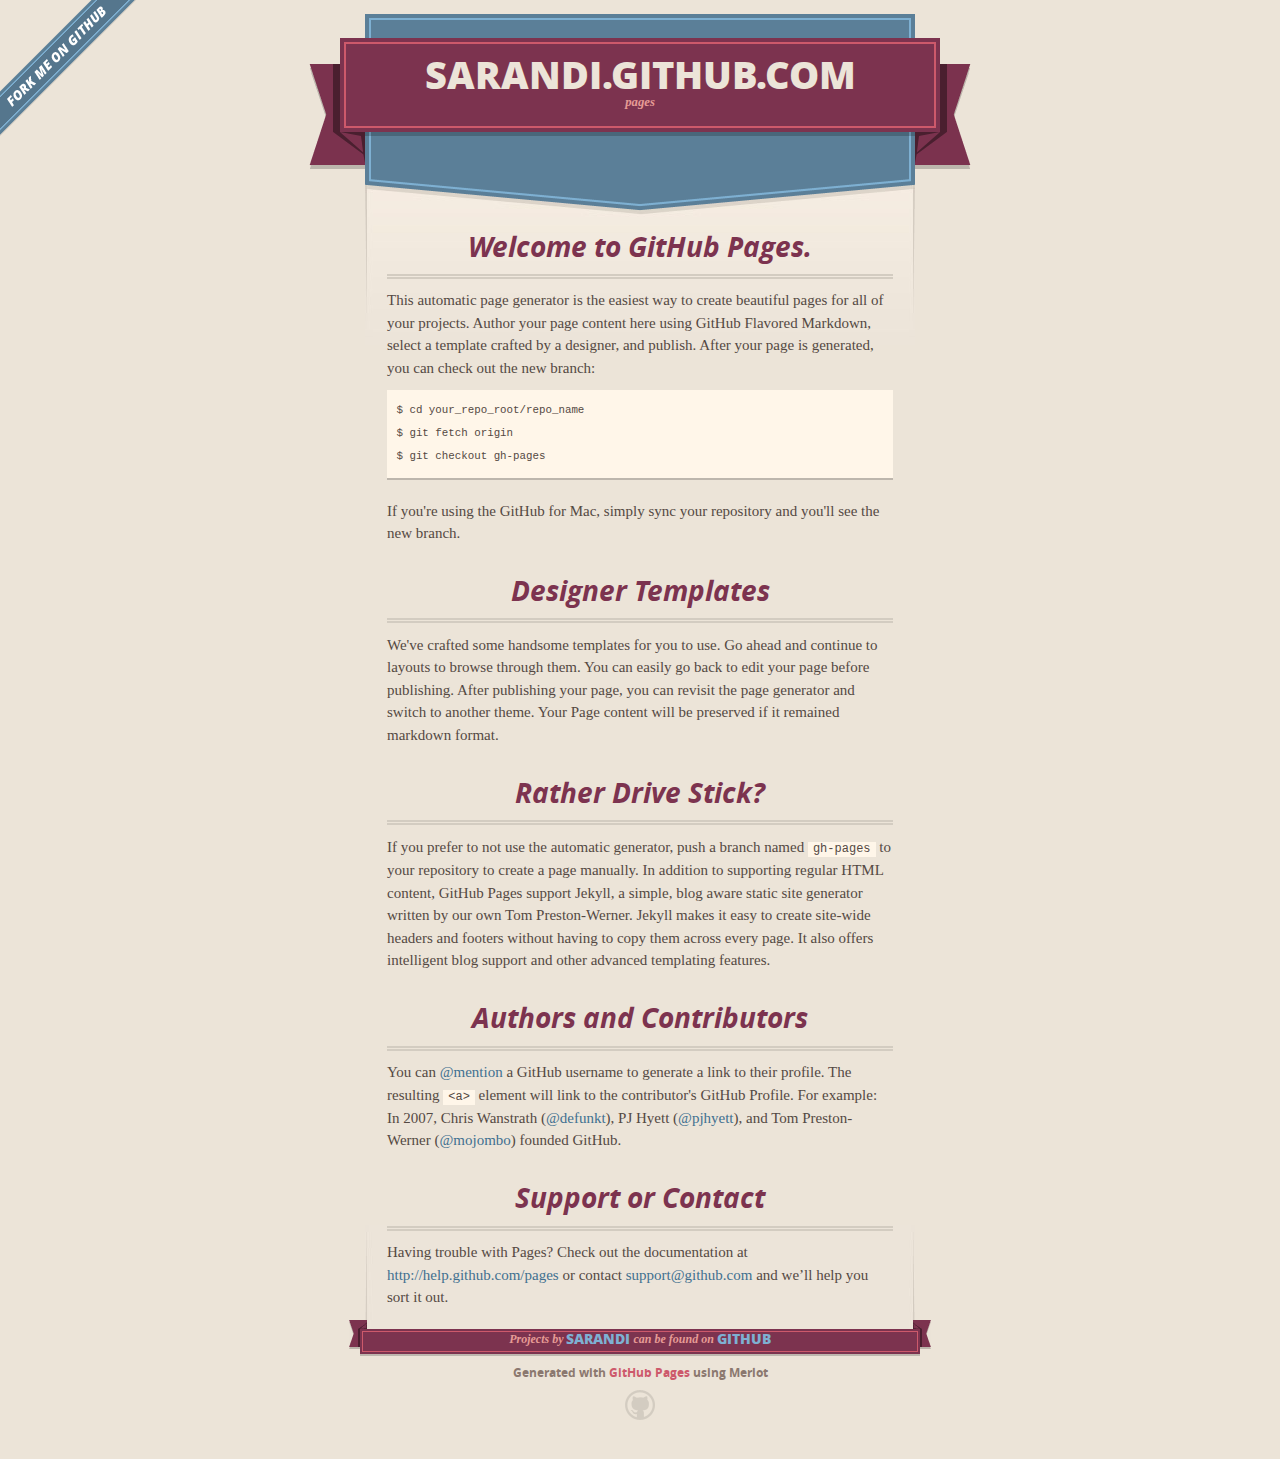
==== index.html @ 081c8bf5 "Replace master branch with page content via GitHub" ====
<!DOCTYPE html>
<html>
  <head>
    <meta charset='utf-8'>
    <meta http-equiv="X-UA-Compatible" content="chrome=1">
    <meta name="viewport" content="width=640" />

    <link rel="stylesheet" href="stylesheets/core.css" media="screen"/>
    <link rel="stylesheet" href="stylesheets/mobile.css" media="handheld, only screen and (max-device-width:640px)"/>
    <link rel="stylesheet" href="stylesheets/pygment_trac.css"/>

    <script type="text/javascript" src="javascripts/modernizr.js"></script>
    <script type="text/javascript" src="https://ajax.googleapis.com/ajax/libs/jquery/1.7.1/jquery.min.js"></script>
    <script type="text/javascript" src="javascripts/headsmart.min.js"></script>
    <script type="text/javascript">
      $(document).ready(function () {
        $('#main_content').headsmart()
      })
    </script>
    <title>Sarandi.github.com by sarandi</title>
  </head>

  <body>
    <a id="forkme_banner" href="https://github.com/sarandi">View on GitHub</a>
    <div class="shell">

      <header>
        <span class="ribbon-outer">
          <span class="ribbon-inner">
            <h1>Sarandi.github.com</h1>
            <h2>pages</h2>
          </span>
          <span class="left-tail"></span>
          <span class="right-tail"></span>
        </span>
      </header>

      <div id="no-downloads">
        <span class="inner">
        </span>
      </div>


      <span class="banner-fix"></span>


      <section id="main_content">
        <h3>Welcome to GitHub Pages.</h3>

<p>This automatic page generator is the easiest way to create beautiful pages for all of your projects. Author your page content here using GitHub Flavored Markdown, select a template crafted by a designer, and publish. After your page is generated, you can check out the new branch:</p>

<pre><code>$ cd your_repo_root/repo_name
$ git fetch origin
$ git checkout gh-pages
</code></pre>

<p>If you're using the GitHub for Mac, simply sync your repository and you'll see the new branch.</p>

<h3>Designer Templates</h3>

<p>We've crafted some handsome templates for you to use. Go ahead and continue to layouts to browse through them. You can easily go back to edit your page before publishing. After publishing your page, you can revisit the page generator and switch to another theme. Your Page content will be preserved if it remained markdown format.</p>

<h3>Rather Drive Stick?</h3>

<p>If you prefer to not use the automatic generator, push a branch named <code>gh-pages</code> to your repository to create a page manually. In addition to supporting regular HTML content, GitHub Pages support Jekyll, a simple, blog aware static site generator written by our own Tom Preston-Werner. Jekyll makes it easy to create site-wide headers and footers without having to copy them across every page. It also offers intelligent blog support and other advanced templating features.</p>

<h3>Authors and Contributors</h3>

<p>You can <a href="https://github.com/blog/821" class="user-mention">@mention</a> a GitHub username to generate a link to their profile. The resulting <code>&lt;a&gt;</code> element will link to the contributor's GitHub Profile. For example: In 2007, Chris Wanstrath (<a href="https://github.com/defunkt" class="user-mention">@defunkt</a>), PJ Hyett (<a href="https://github.com/pjhyett" class="user-mention">@pjhyett</a>), and Tom Preston-Werner (<a href="https://github.com/mojombo" class="user-mention">@mojombo</a>) founded GitHub.</p>

<h3>Support or Contact</h3>

<p>Having trouble with Pages? Check out the documentation at <a href="http://help.github.com/pages">http://help.github.com/pages</a> or contact <a href="mailto:support@github.com">support@github.com</a> and we’ll help you sort it out.</p>
      </section>

      <footer>
        <span class="ribbon-outer">
          <span class="ribbon-inner">
            <p>Projects by <a href="https://github.com/sarandi">sarandi</a> can be found on <a href="https://github.com/sarandi">GitHub</a></p>
          </span>
          <span class="left-tail"></span>
          <span class="right-tail"></span>
        </span>
        <p>Generated with <a href="http://pages.github.com">GitHub Pages</a> using Merlot</p>
        <span class="octocat"></span>
      </footer>

    </div>

    
  </body>
</html>
---- stylesheets/core.css ----
@import url("screen.css");
@import url("non-screen.css") handheld;
@import url("non-screen.css") only screen and (max-device-width:640px);
---- stylesheets/mobile.css ----
/* Generated by Font Squirrel (http://www.fontsquirrel.com) on February 9, 2012 */


@font-face {
  font-family: 'Open Sans';
  src: url('../fonts/opensans-regular-webfont.eot');
  src: url('../fonts/opensans-regular-webfont.eot?#iefix') format('embedded-opentype'),
       url('../fonts/opensans-regular-webfont.woff') format('woff'),
       url('../fonts/opensans-regular-webfont.ttf') format('truetype'),
       url('../fonts/opensans-regular-webfont.svg#OpenSansRegular') format('svg');
  font-weight: normal;
  font-style: normal;
}

@font-face {
  font-family: 'Open Sans';
  src: url('../fonts/opensans-italic-webfont.eot');
  src: url('../fonts/opensans-italic-webfont.eot?#iefix') format('embedded-opentype'),
       url('../fonts/opensans-italic-webfont.woff') format('woff'),
       url('../fonts/opensans-italic-webfont.ttf') format('truetype'),
       url('../fonts/opensans-italic-webfont.svg#OpenSansItalic') format('svg');
  font-weight: normal;
  font-style: italic;
}

@font-face {
  font-family: 'Open Sans';
  src: url('../fonts/opensans-bold-webfont.eot');
  src: url('../fonts/opensans-bold-webfont.eot?#iefix') format('embedded-opentype'),
       url('../fonts/opensans-bold-webfont.woff') format('woff'),
       url('../fonts/opensans-bold-webfont.ttf') format('truetype'),
       url('../fonts/opensans-bold-webfont.svg#OpenSansBold') format('svg');
  font-weight: bold;
  font-style: normal;
}

@font-face {
  font-family: 'Open Sans';
  src: url('../fonts/opensans-bolditalic-webfont.eot');
  src: url('../fonts/opensans-bolditalic-webfont.eot?#iefix') format('embedded-opentype'),
       url('../fonts/opensans-bolditalic-webfont.woff') format('woff'),
       url('../fonts/opensans-bolditalic-webfont.ttf') format('truetype'),
       url('../fonts/opensans-bolditalic-webfont.svg#OpenSansBoldItalic') format('svg');
  font-weight: bold;
  font-style: italic;
}

@font-face {
  font-family: 'Open Sans';
  src: url('../fonts/opensans-extrabold-webfont.eot');
  src: url('../fonts/opensans-extrabold-webfont.eot?#iefix') format('embedded-opentype'),
       url('../fonts/opensans-extrabold-webfont.woff') format('woff'),
       url('../fonts/opensans-extrabold-webfont.ttf') format('truetype'),
       url('../fonts/opensans-extrabold-webfont.svg#OpenSansExtrabold') format('svg');
  font-weight: bolder;
  font-style: normal;
}


/* http://meyerweb.com/eric/tools/css/reset/ 
   v2.0 | 20110126
   License: none (public domain)
*/

html, body, div, span, applet, object, iframe,
h1, h2, h3, h4, h5, h6, p, blockquote, pre,
a, abbr, acronym, address, big, cite, code,
del, dfn, em, img, ins, kbd, q, s, samp,
small, strike, strong, sub, sup, tt, var,
b, u, i, center,
dl, dt, dd, ol, ul, li,
fieldset, form, label, legend,
table, caption, tbody, tfoot, thead, tr, th, td,
article, aside, canvas, details, embed, 
figure, figcaption, footer, header, hgroup, 
menu, nav, output, ruby, section, summary,
time, mark, audio, video {
  margin: 0;
  padding: 0;
  border: 0;
  font-size: 100%;
  font: inherit;
  vertical-align: baseline;
}
/* HTML5 display-role reset for older browsers */
article, aside, details, figcaption, figure, 
footer, header, hgroup, menu, nav, section {
  display: block;
}
body {
  line-height: 1;
}
ol, ul {
  list-style: none;
}
blockquote, q {
  quotes: none;
}
blockquote:before, blockquote:after,
q:before, q:after {
  content: '';
  content: none;
}
table {
  border-collapse: collapse;
  border-spacing: 0;
}

header, footer, section {
  display: block;
  position: relative;
}

/* STYLES */

div.shell {
  display: block;
  width: 640px;
  margin: 0 auto;
}

a#forkme_banner {
  display: none;
}

/* header */

header {
  position: relative;
  z-index: 2;
  margin: 0;
  max-width: 640px;
  top: 51px;
}

header span.ribbon-inner {
  position: relative;
  display: block;
  background-color: #cd596b;
  border: 8px solid #7c334f;
  padding: 6px;
  z-index: 1;
}

header span.left-tail, header span.right-tail {
  position: relative;
  display: block;
  width: 19px;
  height: 10px;
  background: transparent url(../images/ribbon-tail-sprite-2x.png) 0 0 no-repeat;
  position: absolute;
  bottom: -10px;
  z-index: 0;
}

header span.left-tail {
  background-position: 0 0;
  left: 0;
}

header span.right-tail {
  background-position: -19px 0;
  right: 0;
}

header h1 {
  background-color: #7c334f;
  font-size: 2em;
  font-weight: bolder;
  font-style: normal;
  text-transform: uppercase;
  color: #ece4d8;
  text-align: center;
  line-height:1;  
  padding: 14px 20px 0;
}

header h2 {
  background-color: #7c334f;
  font: bold italic .85em/1.5 Georgia, Times, “Times New Roman”, serif;
  color: #e69b95;
  padding-bottom: 14px;
  margin-top: -3px;
  text-align: center;
}

section#downloads {
  position: relative;
  display: block;
  height: 171px;
  width: 602px;
  padding-bottom: 150px;
  margin: 51px auto -250px;
  z-index: 1;
  background: transparent url(../images/shield.png) center 0 no-repeat;
}

section#downloads a {
  display: none;
}

span.banner-fix {
  background: transparent url(../images/shield-fallback.png) center top no-repeat;
  display: block;
  height: 31px;
  position: absolute;
  width: 640px;
  top: 20px;

}

section#main_content {
  z-index: 2;
  padding: 20px 40px 0;
  min-height:185px;
}

/* footer */

footer {
  background: none;
  padding-top: 104px;
  margin: -94px auto 40px;
  max-width:640px;
  text-align: center;
}

footer span.ribbon-outer {
  display: block;
  position: relative;
  border-bottom: 2px solid #bdb6ad;
}

footer span.ribbon-inner {
  position: relative;
  display: block;
  background-color: #cd596b;
  border: 8px solid #7c334f;
  padding: 6px;
  z-index: 1;
}

footer p {
  font-family: 'Open Sans', sans-serif;
  font-weight: bold;
  font-size: .6em;
  color: #8b786f;
}

footer a {
  color: #cd596b;
}

footer span.ribbon-inner p {
  background-color: #7c334f;
  margin: 0;
  color: #e69b95;
  font: bold italic 22px/1 Georgia, Times, “Times New Roman”, serif;
  height: auto;
  line-height: 1.1;
  padding: 20px 0px 10px;
}

footer span.ribbon-inner a {
  display: block;
  position: relative;
  bottom: 0;
  color: #7eb0d2;
  font-family: 'Open Sans', sans-serif;
  text-transform: uppercase;
  font-style: normal;
  font-weight: bolder;
  font-size: 38px;
  padding-bottom: 10px;
}

footer span.ribbon-inner a:hover {
  color: #7eb0d2;
}

footer span.left-tail, footer span.right-tail {
  position: relative;
  display: block;
  width: 23px;
  height: 126px;
  background: transparent url(../images/small-ribbon-tail-sprite-2x.png) 0 0 no-repeat;
  position: absolute;
  top: -126px;
  z-index: 0;
}

footer span.left-tail {
  background-position: 0 0;
  left: 0;
}

footer span.right-tail {
  background-position: -23px 0;
  right: 0;
}

footer span.octocat {
  background: transparent url(../images/octocat-2x.png) 0 0 no-repeat;
  display: block;
  width: 60px;
  height: 60px;
  margin: 20px auto 0;}

/* content */

body {
  background: #ece4d8;
  font: normal normal 30px/1.5 Georgia, Palatino,” Palatino Linotype”, Times, “Times New Roman”, serif;
  color: #544943;
  -webkit-font-smoothing: antialiased;
}

a, a:hover {
  color: #417090;
}

a {
  text-decoration: none;
}

a:hover {
  text-decoration: underline;
}

h1,h2,h3,h4,h5,h6 {
  font-family: 'Open Sans', sans-serif;
  font-weight: bold;
}

p {
  margin: .7em 0 0;
}

strong {
  font-weight: bold;
}

em {
  font-style: italic;
}

ol {
  margin: .7em 0;
  list-style-type: decimal;
  padding-left: 1.35em;
}

ul {
  margin: .7em 0;
  padding-left: 1.35em;
}

ul li {
  padding-left: 20px;
  background: transparent url(../images/chevron-2x.png) left 15px no-repeat;
}

blockquote {
  font-family: 'Open Sans', sans-serif;
  margin: 20px 0;
  color: #8b786f;
  padding-left: 1.35em;
  background: transparent url('../images/blockquote-gfx-2x.png') 0 8px no-repeat;
}

img {
  -webkit-box-shadow: 0px 4px 0px #bdb6ad;
  -moz-box-shadow: 0px 4px 0px #bdb6ad;
  box-shadow: 0px 4px 0px #bdb6ad;
  border: 4px solid #fff6e9;
  max-width: 556px;
}

hr {
  border: none;
  outline: none;
  height: 42px;
  background: transparent url('../images/hr-2x.jpg') center center repeat-x;
  margin: 0 0 20px;
}

code {
  background: #fff6e9;
  font: normal normal .9em/1.7 "Lucida Sans Typewriter", "Lucida Console", Monaco, "Bitstream Vera Sans Mono", monospace;
  padding: 0 5px 1px;
}

pre {
  margin: 10px 0 20px;
  padding: .7em;
  background: #fff6e9;
  border-bottom: 4px solid #bdb6ad;
  font: normal normal .9em/1.7 "Lucida Sans Typewriter", "Lucida Console", Monaco, "Bitstream Vera Sans Mono", monospace;
  overflow: auto;
}

table {
  background: #fff6e9;
  display: table;
  width: 100%;
  border-collapse: separate;
  border-bottom: 4px solid #bdb6ad;
  margin: 10px 0;
}

tr {
  display: table-row;
}

th {
  display: table-cell;
  padding: 2px 10px;
  border: solid #ece4d8;
  border-width: 0 4px 4px 0;
  color: #cd596b;
  font-family: 'Open Sans', sans-serif;
  font-weight: bold;
  font-size: .85em;
}

td {
  display: table-cell;
  padding: 0 .7em;
  border: solid #ece4d8;
  border-width: 0 4px 4px 0;
}

td:last-child, th:last-child {
  border-right: none;
}

tr:last-child td {
  border-bottom: none;
}

dl {
  margin: .7em 0 20px;
}

dt {
  font-family: 'Open Sans', sans-serif;
  font-weight: bold;
}

dd {
  padding-left: 1.35em;
}

dd p:first-child {
  margin-top: 0;
}

/* Content based headers */

#main_content > .header-level-1:first-child,
#main_content > .header-level-2:first-child,
#main_content > .header-level-3:first-child,
#main_content > .header-level-4:first-child,
#main_content > .header-level-5:first-child,
#main_content > .header-level-6:first-child {
  margin-top: 0;
}

.header-level-1 {
  font-size: 1.85em;
  border-bottom: .2em double #d3ccc1;
  color: #7c334f;
  text-align: center;
  font-style: italic;
  margin: 1.1em 0 .38em;
  line-height: 1.2;
  padding-bottom: 10px
}

.header-level-2 {
  font-size: 1.58em;
  color: #7c334f;
  margin: .95em 0 .5em;
  border-bottom: .1em solid #D3CCC1;
  line-height: 1.2;
  padding-bottom: 10px
}

.header-level-3 {
  margin: 20px 0 10px;
  font-size: 1.45em;
}

.header-level-4 {
  margin: .6em 0;
  font-size: 1.2em;
  color: #cd596b;
}

.header-level-5 {
  margin: .7em 0;
  font-size: 1em;
  color: #8b786f;
}

.header-level-6 {
  margin: .8em 0;
  font-size: .85em;
  font-style: italic;
}
---- stylesheets/pygment_trac.css ----
.highlight  { background: #ffffff; }
.highlight .c { color: #999988; font-style: italic } /* Comment */
.highlight .err { color: #a61717; background-color: #e3d2d2 } /* Error */
.highlight .k { font-weight: bold } /* Keyword */
.highlight .o { font-weight: bold } /* Operator */
.highlight .cm { color: #999988; font-style: italic } /* Comment.Multiline */
.highlight .cp { color: #999999; font-weight: bold } /* Comment.Preproc */
.highlight .c1 { color: #999988; font-style: italic } /* Comment.Single */
.highlight .cs { color: #999999; font-weight: bold; font-style: italic } /* Comment.Special */
.highlight .gd { color: #000000; background-color: #ffdddd } /* Generic.Deleted */
.highlight .gd .x { color: #000000; background-color: #ffaaaa } /* Generic.Deleted.Specific */
.highlight .ge { font-style: italic } /* Generic.Emph */
.highlight .gr { color: #aa0000 } /* Generic.Error */
.highlight .gh { color: #999999 } /* Generic.Heading */
.highlight .gi { color: #000000; background-color: #ddffdd } /* Generic.Inserted */
.highlight .gi .x { color: #000000; background-color: #aaffaa } /* Generic.Inserted.Specific */
.highlight .go { color: #888888 } /* Generic.Output */
.highlight .gp { color: #555555 } /* Generic.Prompt */
.highlight .gs { font-weight: bold } /* Generic.Strong */
.highlight .gu { color: #800080; font-weight: bold; } /* Generic.Subheading */
.highlight .gt { color: #aa0000 } /* Generic.Traceback */
.highlight .kc { font-weight: bold } /* Keyword.Constant */
.highlight .kd { font-weight: bold } /* Keyword.Declaration */
.highlight .kn { font-weight: bold } /* Keyword.Namespace */
.highlight .kp { font-weight: bold } /* Keyword.Pseudo */
.highlight .kr { font-weight: bold } /* Keyword.Reserved */
.highlight .kt { color: #445588; font-weight: bold } /* Keyword.Type */
.highlight .m { color: #009999 } /* Literal.Number */
.highlight .s { color: #d14 } /* Literal.String */
.highlight .na { color: #008080 } /* Name.Attribute */
.highlight .nb { color: #0086B3 } /* Name.Builtin */
.highlight .nc { color: #445588; font-weight: bold } /* Name.Class */
.highlight .no { color: #008080 } /* Name.Constant */
.highlight .ni { color: #800080 } /* Name.Entity */
.highlight .ne { color: #990000; font-weight: bold } /* Name.Exception */
.highlight .nf { color: #990000; font-weight: bold } /* Name.Function */
.highlight .nn { color: #555555 } /* Name.Namespace */
.highlight .nt { color: #000080 } /* Name.Tag */
.highlight .nv { color: #008080 } /* Name.Variable */
.highlight .ow { font-weight: bold } /* Operator.Word */
.highlight .w { color: #bbbbbb } /* Text.Whitespace */
.highlight .mf { color: #009999 } /* Literal.Number.Float */
.highlight .mh { color: #009999 } /* Literal.Number.Hex */
.highlight .mi { color: #009999 } /* Literal.Number.Integer */
.highlight .mo { color: #009999 } /* Literal.Number.Oct */
.highlight .sb { color: #d14 } /* Literal.String.Backtick */
.highlight .sc { color: #d14 } /* Literal.String.Char */
.highlight .sd { color: #d14 } /* Literal.String.Doc */
.highlight .s2 { color: #d14 } /* Literal.String.Double */
.highlight .se { color: #d14 } /* Literal.String.Escape */
.highlight .sh { color: #d14 } /* Literal.String.Heredoc */
.highlight .si { color: #d14 } /* Literal.String.Interpol */
.highlight .sx { color: #d14 } /* Literal.String.Other */
.highlight .sr { color: #009926 } /* Literal.String.Regex */
.highlight .s1 { color: #d14 } /* Literal.String.Single */
.highlight .ss { color: #990073 } /* Literal.String.Symbol */
.highlight .bp { color: #999999 } /* Name.Builtin.Pseudo */
.highlight .vc { color: #008080 } /* Name.Variable.Class */
.highlight .vg { color: #008080 } /* Name.Variable.Global */
.highlight .vi { color: #008080 } /* Name.Variable.Instance */
.highlight .il { color: #009999 } /* Literal.Number.Integer.Long */

.type-csharp .highlight .k { color: #0000FF }
.type-csharp .highlight .kt { color: #0000FF }
.type-csharp .highlight .nf { color: #000000; font-weight: normal }
.type-csharp .highlight .nc { color: #2B91AF }
.type-csharp .highlight .nn { color: #000000 }
.type-csharp .highlight .s { color: #A31515 }
.type-csharp .highlight .sc { color: #A31515 }
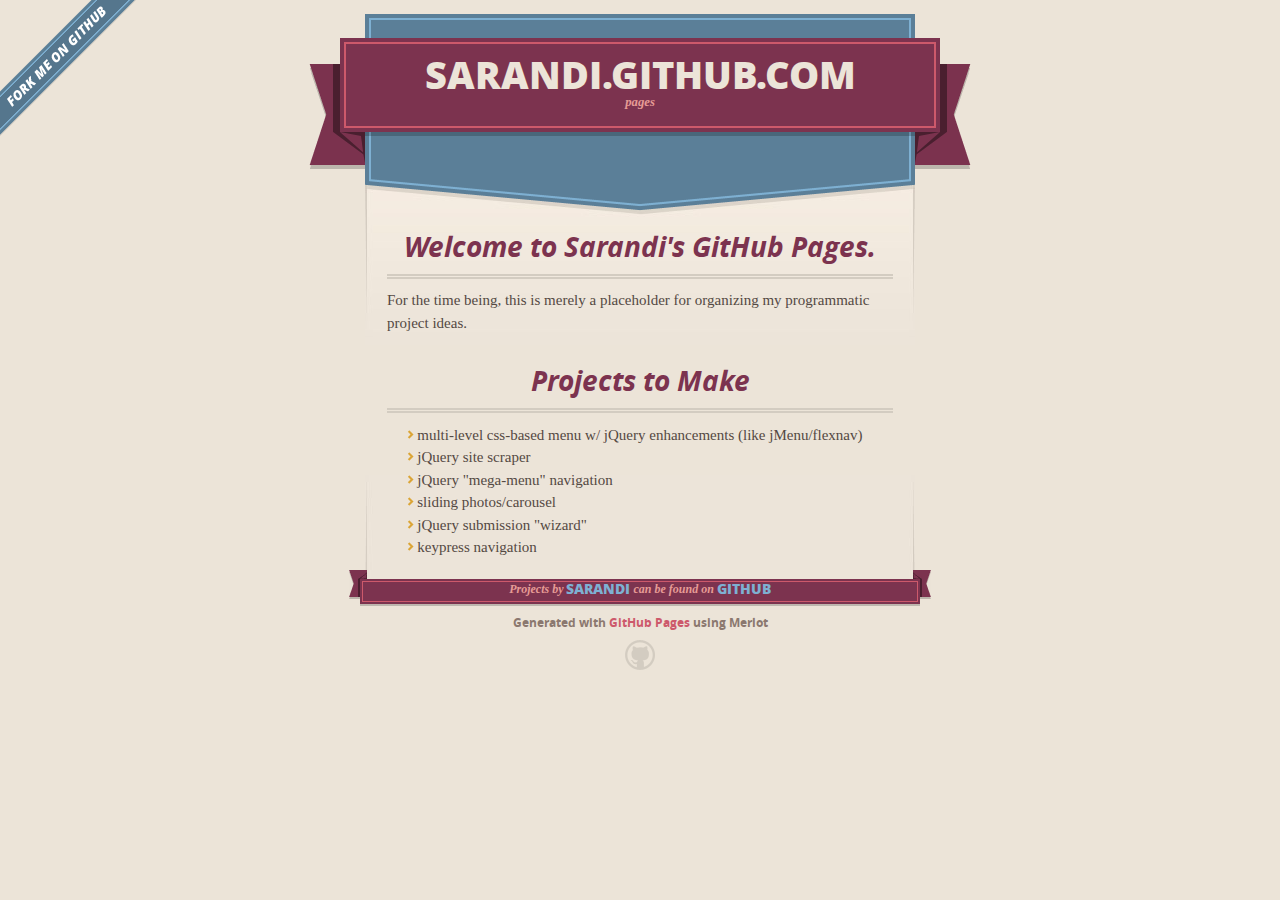
==== commit 69049bcd: "Updated index.html" ====
--- a/index.html
+++ b/index.html
@@ -45,32 +45,19 @@
 
 
       <section id="main_content">
-        <h3>Welcome to GitHub Pages.</h3>
+        <h3>Welcome to Sarandi's GitHub Pages.</h3>
 
-<p>This automatic page generator is the easiest way to create beautiful pages for all of your projects. Author your page content here using GitHub Flavored Markdown, select a template crafted by a designer, and publish. After your page is generated, you can check out the new branch:</p>
+<p>For the time being, this is merely a placeholder for organizing my programmatic project ideas.</p>
 
-<pre><code>$ cd your_repo_root/repo_name
-$ git fetch origin
-$ git checkout gh-pages
-</code></pre>
-
-<p>If you're using the GitHub for Mac, simply sync your repository and you'll see the new branch.</p>
-
-<h3>Designer Templates</h3>
-
-<p>We've crafted some handsome templates for you to use. Go ahead and continue to layouts to browse through them. You can easily go back to edit your page before publishing. After publishing your page, you can revisit the page generator and switch to another theme. Your Page content will be preserved if it remained markdown format.</p>
-
-<h3>Rather Drive Stick?</h3>
-
-<p>If you prefer to not use the automatic generator, push a branch named <code>gh-pages</code> to your repository to create a page manually. In addition to supporting regular HTML content, GitHub Pages support Jekyll, a simple, blog aware static site generator written by our own Tom Preston-Werner. Jekyll makes it easy to create site-wide headers and footers without having to copy them across every page. It also offers intelligent blog support and other advanced templating features.</p>
-
-<h3>Authors and Contributors</h3>
-
-<p>You can <a href="https://github.com/blog/821" class="user-mention">@mention</a> a GitHub username to generate a link to their profile. The resulting <code>&lt;a&gt;</code> element will link to the contributor's GitHub Profile. For example: In 2007, Chris Wanstrath (<a href="https://github.com/defunkt" class="user-mention">@defunkt</a>), PJ Hyett (<a href="https://github.com/pjhyett" class="user-mention">@pjhyett</a>), and Tom Preston-Werner (<a href="https://github.com/mojombo" class="user-mention">@mojombo</a>) founded GitHub.</p>
-
-<h3>Support or Contact</h3>
-
-<p>Having trouble with Pages? Check out the documentation at <a href="http://help.github.com/pages">http://help.github.com/pages</a> or contact <a href="mailto:support@github.com">support@github.com</a> and we’ll help you sort it out.</p>
+<h3>Projects to Make</h3>
+<ul>
+<li>multi-level css-based menu w/ jQuery enhancements (like jMenu/flexnav)</li>
+<li>jQuery site scraper</li>
+<li>jQuery "mega-menu" navigation</li>
+<li>sliding photos/carousel</li>
+<li>jQuery submission "wizard"</li>
+<li>keypress navigation</li>
+</ul>
       </section>
 
       <footer>
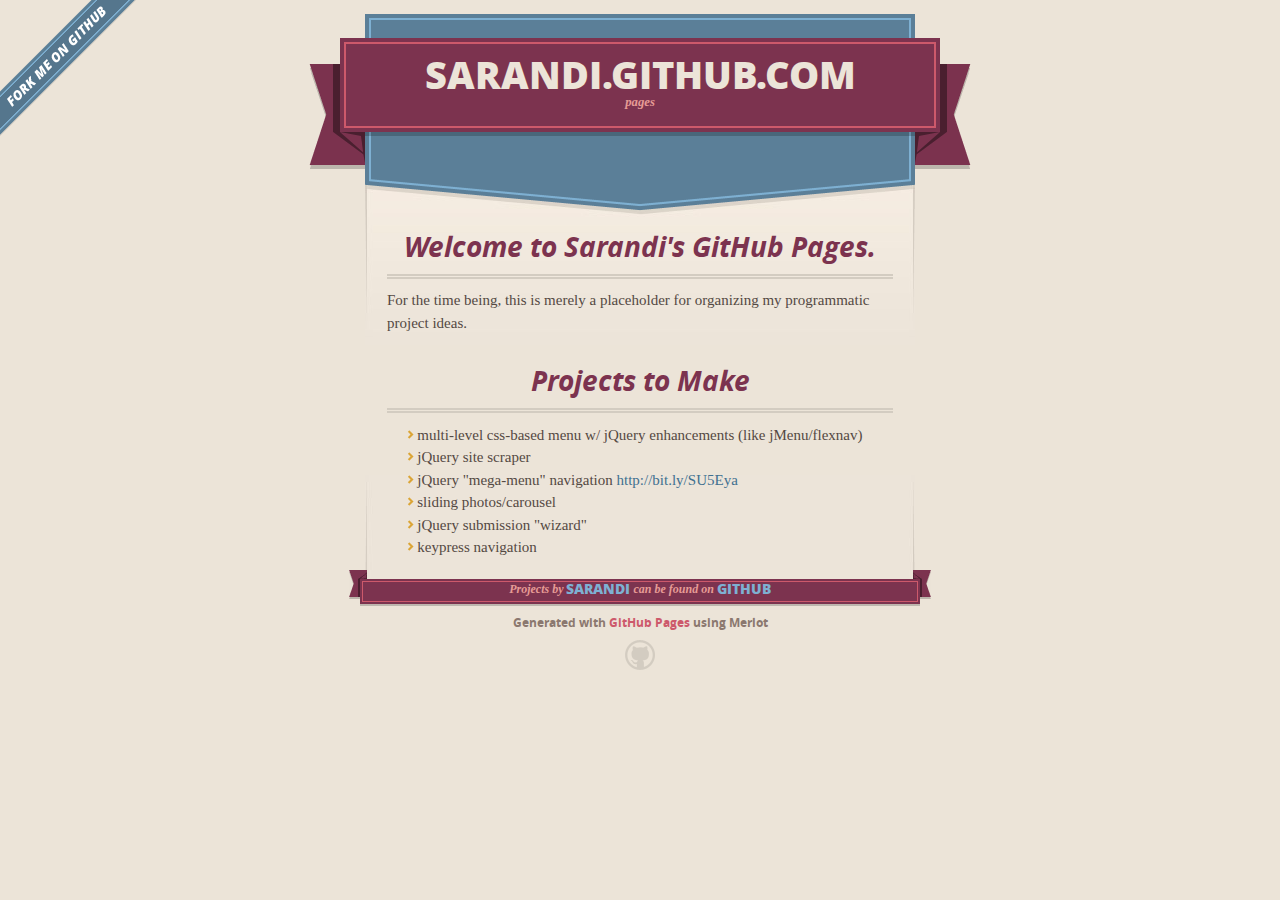
==== commit cc6a4021: "Added a link" ====
--- a/index.html
+++ b/index.html
@@ -53,7 +53,7 @@
 <ul>
 <li>multi-level css-based menu w/ jQuery enhancements (like jMenu/flexnav)</li>
 <li>jQuery site scraper</li>
-<li>jQuery "mega-menu" navigation</li>
+<li>jQuery "mega-menu" navigation <a href="http://bit.ly/SU5Eya">http://bit.ly/SU5Eya</a></li>
 <li>sliding photos/carousel</li>
 <li>jQuery submission "wizard"</li>
 <li>keypress navigation</li>
